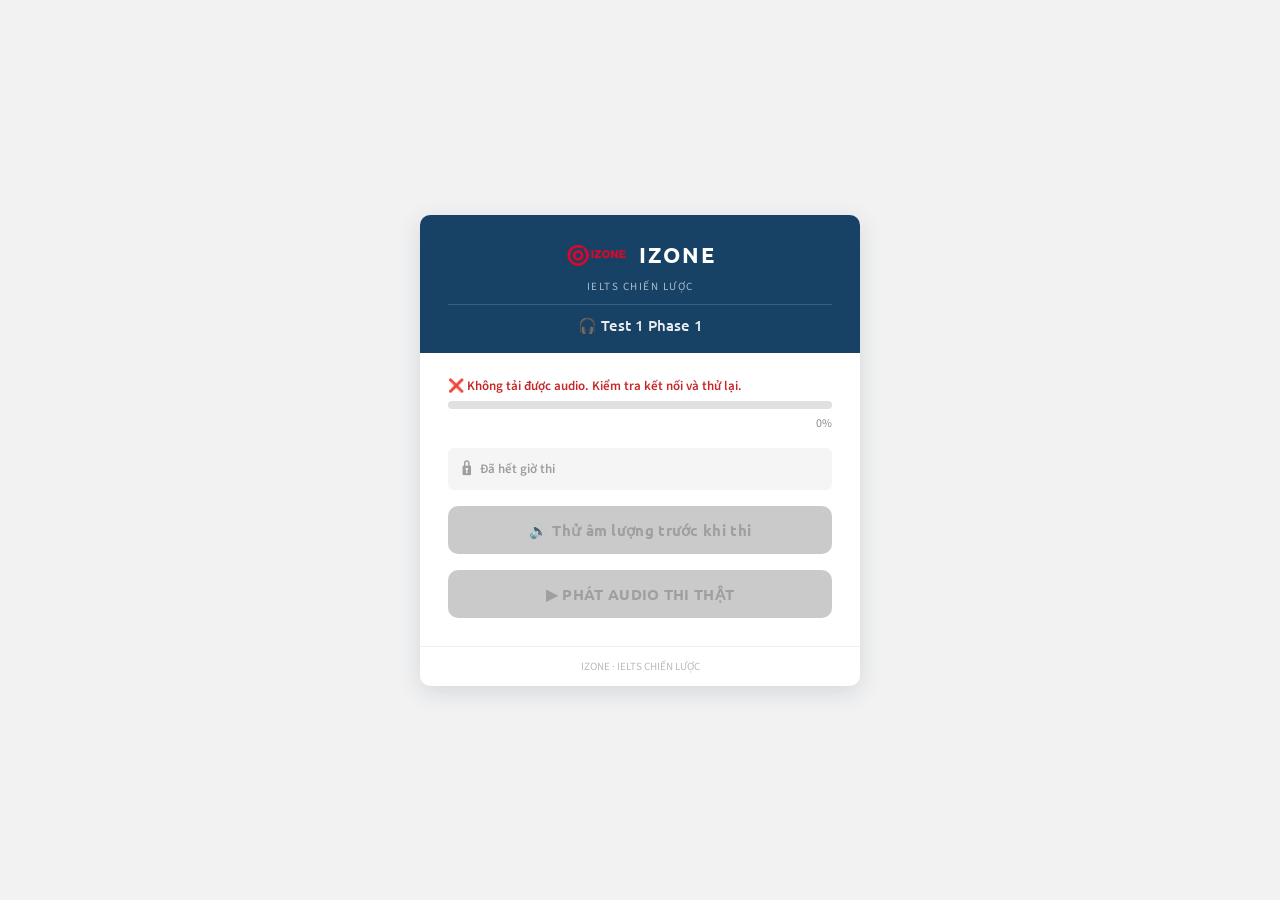
==== 1xjm77.html @ 49f04b33 "Rename test files to random codes" ====
<!DOCTYPE html>
<html lang="vi">
<head>
  <meta charset="UTF-8">
  <meta name="viewport" content="width=device-width, initial-scale=1">
  <title>IZONE – Test 1 Phase 1</title>
  <link rel="stylesheet" href="assets/css/style.css">
  <link rel="icon" href="assets/img/favicon.png">
</head>
<body>
  <script>
    const CONFIG = {
      testId:        'test-1',
      testName:      'Test 1 Phase 1',
      audioUrl:      'https://pub-7406d9d7254a4ef7b5d1ad82edb9964b.r2.dev/Audio%20test%2034/Test%201.MP3',
      soundcheckUrl: 'https://pub-7406d9d7254a4ef7b5d1ad82edb9964b.r2.dev/Audio%20test%2034/soundcheck.mp3',
    };
  </script>
  <script src="assets/js/player.js"></script>
</body>
</html>
---- assets/css/style.css ----
@import url('https://fonts.googleapis.com/css2?family=Ubuntu:wght@400;500;700&family=Source+Sans+3:wght@400;600;700&display=swap');

/* ── IZONE Brand Variables ── */
:root {
  --red:       #DB0829;
  --red-dark:  #b5061f;
  --navy:      #174266;
  --navy-dark: #0f2d47;
  --gray-light:#F2F2F2;
  --gray:      #44494D;
  --white:     #ffffff;
  --success:   #2e7d32;
  --warning:   #E65100;
  --disabled:  #bdbdbd;
  --font-main: 'Ubuntu', sans-serif;
  --font-body: 'Source Sans 3', sans-serif;
  --radius:    10px;
  --shadow:    0 6px 24px rgba(23, 66, 102, 0.14);
}

/* ── Reset ── */
*, *::before, *::after { box-sizing: border-box; margin: 0; padding: 0; }

body {
  font-family: var(--font-body);
  background: var(--gray-light);
  min-height: 100vh;
  display: flex;
  flex-direction: column;
  align-items: center;
  justify-content: center;
  padding: 20px;
}

/* ── Card ── */
.card {
  background: var(--white);
  border-radius: var(--radius);
  box-shadow: var(--shadow);
  width: 100%;
  max-width: 440px;
  overflow: hidden;
}

/* ── Header ── */
.card-header {
  background: var(--navy);
  padding: 22px 28px 18px;
  text-align: center;
}

.brand-logo {
  display: flex;
  align-items: center;
  justify-content: center;
  gap: 10px;
  margin-bottom: 6px;
}

.brand-logo img {
  height: 36px;
  width: auto;
}

.brand-name {
  font-family: var(--font-main);
  font-size: 22px;
  font-weight: 700;
  color: var(--white);
  letter-spacing: 2px;
}

.brand-tagline {
  font-family: var(--font-body);
  font-size: 11px;
  color: rgba(255,255,255,0.65);
  letter-spacing: 1.5px;
  text-transform: uppercase;
}

.test-title {
  font-family: var(--font-main);
  font-size: 15px;
  font-weight: 500;
  color: rgba(255,255,255,0.9);
  margin-top: 10px;
  padding-top: 10px;
  border-top: 1px solid rgba(255,255,255,0.15);
}

/* ── Body ── */
.card-body {
  padding: 24px 28px 28px;
  display: flex;
  flex-direction: column;
  gap: 16px;
}

/* ── Load Progress ── */
.load-section { display: flex; flex-direction: column; gap: 6px; }

.load-label {
  font-size: 13px;
  font-weight: 600;
  color: var(--gray);
}

.progress-track {
  width: 100%;
  height: 8px;
  background: #e0e0e0;
  border-radius: 99px;
  overflow: hidden;
}

.progress-fill {
  height: 100%;
  width: 0%;
  background: var(--navy);
  border-radius: 99px;
  transition: width 0.2s ease;
}

.progress-fill.done { background: var(--success); }

.load-text {
  font-size: 12px;
  color: #888;
  text-align: right;
}

/* ── Time Notice ── */
.time-notice {
  display: flex;
  align-items: center;
  gap: 8px;
  padding: 10px 14px;
  border-radius: 6px;
  font-size: 13px;
  font-weight: 600;
}

.time-notice.waiting {
  background: #fff3e0;
  color: var(--warning);
}

.time-notice.open {
  background: #e8f5e9;
  color: var(--success);
}

.time-notice.closed {
  background: #f5f5f5;
  color: #9e9e9e;
}

.time-notice .icon { font-size: 16px; flex-shrink: 0; }
.time-notice .text { flex: 1; }

.countdown {
  font-family: var(--font-main);
  font-size: 12px;
  font-weight: 700;
  letter-spacing: 0.5px;
  opacity: 0.8;
}

/* ── Buttons ── */
.btn {
  width: 100%;
  padding: 14px 20px;
  font-family: var(--font-main);
  font-size: 15px;
  font-weight: 700;
  border: none;
  border-radius: var(--radius);
  cursor: pointer;
  transition: background 0.2s, transform 0.1s, opacity 0.2s;
  display: flex;
  align-items: center;
  justify-content: center;
  gap: 8px;
  letter-spacing: 0.3px;
}

.btn:active:not(:disabled) { transform: scale(0.98); }

.btn:disabled {
  background: var(--disabled) !important;
  color: #888 !important;
  cursor: not-allowed;
  opacity: 0.8;
}

.btn-soundcheck {
  background: var(--navy);
  color: var(--white);
}
.btn-soundcheck:hover:not(:disabled) { background: var(--navy-dark); }

.btn-play {
  background: var(--red);
  color: var(--white);
}
.btn-play:hover:not(:disabled) { background: var(--red-dark); }

/* ── Playing State ── */
.playing-state {
  display: none;
  flex-direction: column;
  align-items: center;
  gap: 14px;
  padding: 8px 0;
  text-align: center;
}

.playing-badge {
  display: flex;
  align-items: center;
  gap: 8px;
  background: #ffebee;
  color: var(--red);
  font-family: var(--font-main);
  font-size: 13px;
  font-weight: 700;
  padding: 8px 14px;
  border-radius: 6px;
  letter-spacing: 0.3px;
}

.playing-badge .dot {
  width: 8px; height: 8px;
  background: var(--red);
  border-radius: 50%;
  animation: blink 1s infinite;
}

@keyframes blink {
  0%, 100% { opacity: 1; }
  50% { opacity: 0.2; }
}

.playing-progress-track {
  width: 100%;
  height: 6px;
  background: #e0e0e0;
  border-radius: 99px;
  overflow: hidden;
}

.playing-progress-fill {
  height: 100%;
  width: 0%;
  background: var(--red);
  border-radius: 99px;
  transition: width 0.5s linear;
}

.playing-time {
  font-family: var(--font-main);
  font-size: 13px;
  color: var(--gray);
  font-weight: 600;
}

.playing-warning {
  font-size: 12px;
  color: #e53935;
  font-weight: 600;
}

/* ── Ended State ── */
.ended-state {
  display: none;
  flex-direction: column;
  align-items: center;
  gap: 10px;
  text-align: center;
  padding: 8px 0;
}

.ended-icon { font-size: 36px; }

.ended-title {
  font-family: var(--font-main);
  font-size: 16px;
  font-weight: 700;
  color: var(--navy);
}

.ended-sub {
  font-size: 13px;
  color: #888;
}

/* ── Already Played State ── */
.already-played {
  display: none;
  flex-direction: column;
  align-items: center;
  gap: 10px;
  text-align: center;
  padding: 8px 0;
}

.already-played .icon { font-size: 32px; }

.already-played .title {
  font-family: var(--font-main);
  font-size: 15px;
  font-weight: 700;
  color: var(--gray);
}

.already-played .sub { font-size: 13px; color: #aaa; }

/* ── Modal ── */
.modal-overlay {
  display: none;
  position: fixed;
  inset: 0;
  background: rgba(23, 66, 102, 0.7);
  z-index: 100;
  justify-content: center;
  align-items: center;
  padding: 20px;
}

.modal-overlay.open { display: flex; }

.modal-box {
  background: var(--white);
  border-radius: var(--radius);
  width: 100%;
  max-width: 360px;
  overflow: hidden;
  box-shadow: 0 12px 40px rgba(0,0,0,0.25);
}

.modal-header {
  background: var(--navy);
  padding: 16px 20px;
  text-align: center;
}

.modal-header h3 {
  font-family: var(--font-main);
  font-size: 16px;
  font-weight: 700;
  color: var(--white);
}

.modal-body {
  padding: 20px;
  display: flex;
  flex-direction: column;
  gap: 14px;
}

.modal-desc {
  font-size: 14px;
  color: var(--gray);
  text-align: center;
  line-height: 1.6;
}

/* Waveform animation */
.waveform {
  display: flex;
  align-items: center;
  justify-content: center;
  gap: 4px;
  height: 36px;
}

.waveform .bar {
  width: 4px;
  border-radius: 2px;
  background: var(--red);
  animation: wave 1.2s ease-in-out infinite;
}

.waveform .bar:nth-child(1) { animation-delay: 0s;    height: 12px; }
.waveform .bar:nth-child(2) { animation-delay: 0.1s;  height: 20px; }
.waveform .bar:nth-child(3) { animation-delay: 0.2s;  height: 30px; }
.waveform .bar:nth-child(4) { animation-delay: 0.3s;  height: 24px; }
.waveform .bar:nth-child(5) { animation-delay: 0.4s;  height: 36px; }
.waveform .bar:nth-child(6) { animation-delay: 0.5s;  height: 28px; }
.waveform .bar:nth-child(7) { animation-delay: 0.4s;  height: 20px; }
.waveform .bar:nth-child(8) { animation-delay: 0.3s;  height: 30px; }
.waveform .bar:nth-child(9) { animation-delay: 0.2s;  height: 18px; }
.waveform .bar:nth-child(10){ animation-delay: 0.1s;  height: 10px; }

@keyframes wave {
  0%, 100% { transform: scaleY(0.4); opacity: 0.5; }
  50%       { transform: scaleY(1);   opacity: 1;   }
}

.waveform.paused .bar { animation-play-state: paused; opacity: 0.3; }

.modal-status {
  text-align: center;
  font-size: 13px;
  font-weight: 600;
  color: var(--warning);
  min-height: 18px;
}

.modal-status.done { color: var(--success); }

.modal-actions {
  display: flex;
  flex-direction: column;
  gap: 8px;
}

.btn-sm {
  padding: 11px 16px;
  font-size: 14px;
}

.btn-outline {
  background: transparent;
  color: var(--navy);
  border: 2px solid var(--navy);
}
.btn-outline:hover:not(:disabled) { background: var(--navy); color: var(--white); }

.btn-confirm {
  background: var(--success);
  color: var(--white);
}
.btn-confirm:hover:not(:disabled) { background: #1b5e20; }

/* ── Footer ── */
.card-footer {
  padding: 12px 28px;
  border-top: 1px solid #f0f0f0;
  text-align: center;
  font-size: 11px;
  color: #bbb;
}

/* ── Responsive ── */
@media (max-width: 480px) {
  .card-header { padding: 18px 20px 14px; }
  .card-body   { padding: 18px 20px 22px; }
  .brand-name  { font-size: 20px; }
}
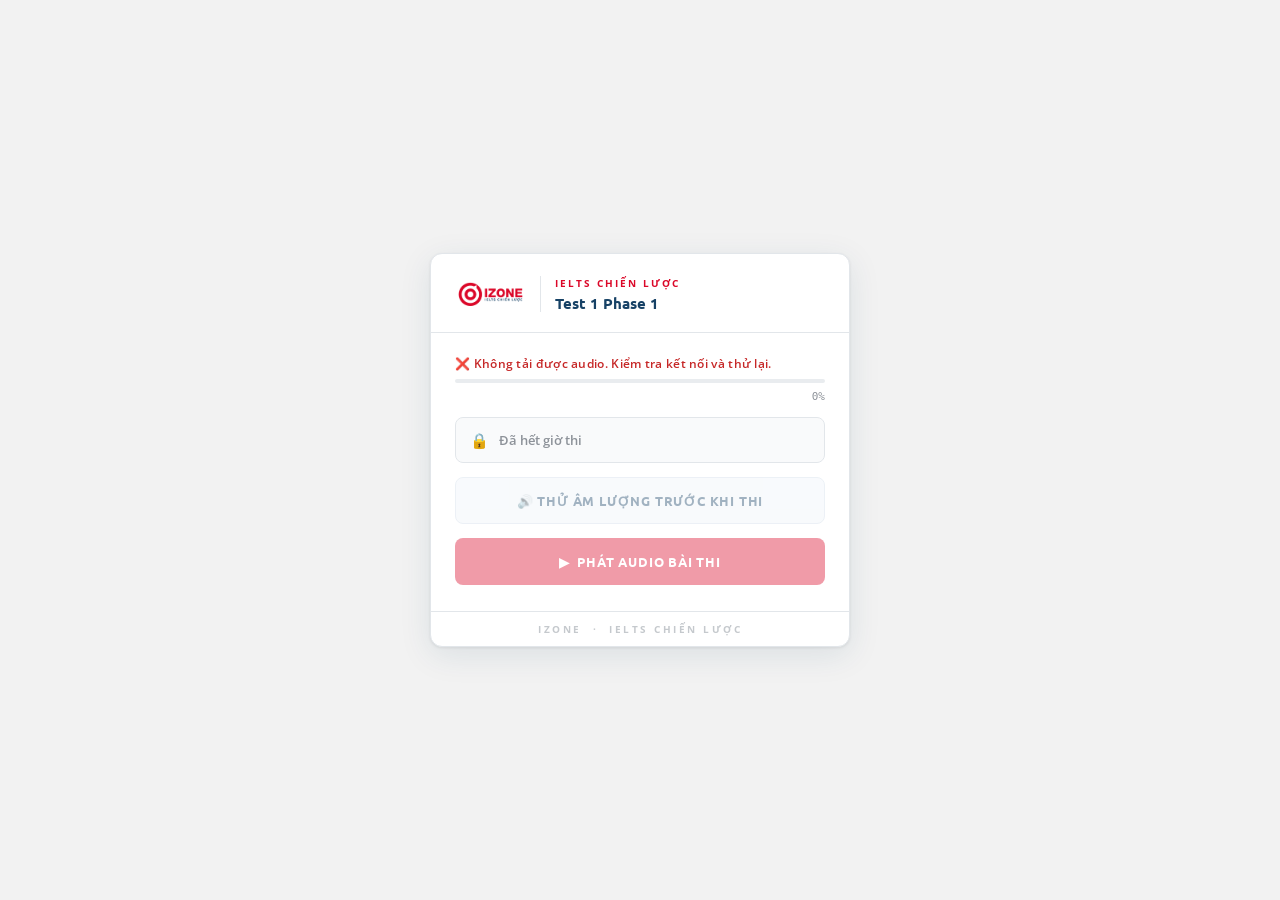
==== commit 6c291fb3: "Fix fonts: switch to link tags + Open Sans" ====
--- a/1xjm77.html
+++ b/1xjm77.html
@@ -5,6 +5,9 @@
   <meta name="viewport" content="width=device-width, initial-scale=1">
   <title>IZONE – Test 1 Phase 1</title>
   <link rel="stylesheet" href="assets/css/style.css">
+  <link rel="preconnect" href="https://fonts.googleapis.com">
+  <link rel="preconnect" href="https://fonts.gstatic.com" crossorigin>
+  <link href="https://fonts.googleapis.com/css2?family=Ubuntu:wght@400;500;700&family=Open+Sans:wght@400;600;700&family=Ubuntu+Mono:wght@400;700&display=swap" rel="stylesheet">
   <link rel="icon" href="assets/img/favicon.png">
 </head>
 <body>
--- a/assets/css/style.css
+++ b/assets/css/style.css
@@ -1,114 +1,143 @@
-@import url('https://fonts.googleapis.com/css2?family=Ubuntu:wght@400;500;700&family=Source+Sans+3:wght@400;600;700&display=swap');
-
-/* ── IZONE Brand Variables ── */
+/* ── IZONE Tokens ── */
 :root {
-  --red:       #DB0829;
-  --red-dark:  #b5061f;
-  --navy:      #174266;
-  --navy-dark: #0f2d47;
-  --gray-light:#F2F2F2;
-  --gray:      #44494D;
-  --white:     #ffffff;
-  --success:   #2e7d32;
-  --warning:   #E65100;
-  --disabled:  #bdbdbd;
-  --font-main: 'Ubuntu', sans-serif;
-  --font-body: 'Source Sans 3', sans-serif;
-  --radius:    10px;
-  --shadow:    0 6px 24px rgba(23, 66, 102, 0.14);
+  --red:         #DB0829;
+  --red-light:   #fff0f2;
+  --red-mid:     rgba(219,8,41,0.12);
+  --navy:        #174266;
+  --navy-light:  #eef3f9;
+  --gray-bg:     #F2F2F2;
+  --gray-border: #e2e6ea;
+  --gray-text:   #44494D;
+  --gray-muted:  #8d9299;
+  --white:       #ffffff;
+  --success:     #16a34a;
+  --success-bg:  #f0fdf4;
+  --warning:     #c2410c;
+  --warning-bg:  #fff7ed;
+  --f-display:   'Ubuntu', sans-serif;
+  --f-body:      'Open Sans', sans-serif;
+  --f-mono:      'Ubuntu Mono', monospace;
+  --r:           12px;
+  --r-sm:        8px;
+  --shadow-card: 0 1px 3px rgba(0,0,0,0.08), 0 8px 32px rgba(23,66,102,0.10);
+  --shadow-btn:  0 2px 8px rgba(219,8,41,0.25);
 }
 
 /* ── Reset ── */
 *, *::before, *::after { box-sizing: border-box; margin: 0; padding: 0; }
 
 body {
-  font-family: var(--font-body);
-  background: var(--gray-light);
+  font-family: var(--f-body);
+  background: var(--gray-bg);
   min-height: 100vh;
   display: flex;
   flex-direction: column;
   align-items: center;
   justify-content: center;
-  padding: 20px;
-}
-
-/* ── Card ── */
+  padding: 24px 16px;
+}
+
+/* ════════════════════════════════════════
+   CARD
+════════════════════════════════════════ */
 .card {
   background: var(--white);
-  border-radius: var(--radius);
-  box-shadow: var(--shadow);
+  border-radius: var(--r);
   width: 100%;
-  max-width: 440px;
+  max-width: 420px;
+  box-shadow: var(--shadow-card);
+  border: 1px solid var(--gray-border);
   overflow: hidden;
 }
 
 /* ── Header ── */
 .card-header {
-  background: var(--navy);
-  padding: 22px 28px 18px;
-  text-align: center;
-}
-
-.brand-logo {
-  display: flex;
-  align-items: center;
-  justify-content: center;
-  gap: 10px;
-  margin-bottom: 6px;
-}
-
-.brand-logo img {
+  padding: 20px 24px 18px;
+  border-bottom: 1px solid var(--gray-border);
+  display: flex;
+  align-items: center;
+  gap: 14px;
+}
+
+/* Logo block — left side */
+.header-logo {
+  flex-shrink: 0;
+}
+
+.header-logo img {
+  display: block;
+  height: 40px;
+  width: auto;
+}
+
+/* Fallback text when img fails */
+.header-logo .logo-text-fallback {
+  display: none;
+  font-family: var(--f-display);
+  font-size: 19px;
+  font-weight: 700;
+  color: var(--navy);
+  letter-spacing: 3px;
+}
+
+.header-logo.failed img               { display: none; }
+.header-logo.failed .logo-text-fallback { display: block; }
+
+/* Divider */
+.header-divider {
+  width: 1px;
   height: 36px;
-  width: auto;
-}
-
-.brand-name {
-  font-family: var(--font-main);
-  font-size: 22px;
-  font-weight: 700;
-  color: var(--white);
+  background: var(--gray-border);
+  flex-shrink: 0;
+}
+
+/* Test info — right side */
+.header-info { flex: 1; min-width: 0; }
+
+.header-tagline {
+  font-size: 10px;
+  font-weight: 700;
+  color: var(--red);
   letter-spacing: 2px;
-}
-
-.brand-tagline {
-  font-family: var(--font-body);
-  font-size: 11px;
-  color: rgba(255,255,255,0.65);
-  letter-spacing: 1.5px;
   text-transform: uppercase;
-}
-
-.test-title {
-  font-family: var(--font-main);
+  margin-bottom: 3px;
+}
+
+.header-test-name {
+  font-family: var(--f-display);
   font-size: 15px;
-  font-weight: 500;
-  color: rgba(255,255,255,0.9);
-  margin-top: 10px;
-  padding-top: 10px;
-  border-top: 1px solid rgba(255,255,255,0.15);
+  font-weight: 700;
+  color: var(--navy);
+  white-space: nowrap;
+  overflow: hidden;
+  text-overflow: ellipsis;
 }
 
 /* ── Body ── */
 .card-body {
-  padding: 24px 28px 28px;
+  padding: 22px 24px 26px;
   display: flex;
   flex-direction: column;
-  gap: 16px;
-}
-
-/* ── Load Progress ── */
-.load-section { display: flex; flex-direction: column; gap: 6px; }
+  gap: 14px;
+}
+
+/* ── Load Section ── */
+.load-section { display: flex; flex-direction: column; gap: 7px; }
 
 .load-label {
-  font-size: 13px;
+  display: flex;
+  align-items: center;
+  gap: 6px;
+  font-size: 12px;
   font-weight: 600;
-  color: var(--gray);
+  color: var(--gray-muted);
+  letter-spacing: 0.3px;
 }
 
 .progress-track {
   width: 100%;
-  height: 8px;
-  background: #e0e0e0;
+  height: 4px;
+  background: #e9ecef;
   border-radius: 99px;
   overflow: hidden;
 }
@@ -116,16 +145,17 @@
 .progress-fill {
   height: 100%;
   width: 0%;
-  background: var(--navy);
+  background: var(--red);
   border-radius: 99px;
-  transition: width 0.2s ease;
+  transition: width 0.25s ease;
 }
 
 .progress-fill.done { background: var(--success); }
 
 .load-text {
-  font-size: 12px;
-  color: #888;
+  font-family: var(--f-mono);
+  font-size: 11px;
+  color: var(--gray-muted);
   text-align: right;
 }
 
@@ -133,118 +163,141 @@
 .time-notice {
   display: flex;
   align-items: center;
-  gap: 8px;
-  padding: 10px 14px;
-  border-radius: 6px;
-  font-size: 13px;
+  gap: 10px;
+  padding: 12px 14px;
+  border-radius: var(--r-sm);
+  border: 1px solid;
+}
+
+.time-notice.waiting {
+  background: var(--warning-bg);
+  border-color: #fed7aa;
+}
+
+.time-notice.open {
+  background: var(--success-bg);
+  border-color: #bbf7d0;
+}
+
+.time-notice.closed {
+  background: #f9fafb;
+  border-color: var(--gray-border);
+}
+
+.time-notice .icon { font-size: 15px; flex-shrink: 0; }
+
+.time-notice .text {
+  flex: 1;
+  font-size: 12.5px;
   font-weight: 600;
 }
 
-.time-notice.waiting {
-  background: #fff3e0;
+.time-notice.waiting .text { color: var(--warning); }
+.time-notice.open    .text { color: var(--success); }
+.time-notice.closed  .text { color: var(--gray-muted); }
+
+.countdown {
+  font-family: var(--f-mono);
+  font-size: 12.5px;
+  font-weight: 700;
+  letter-spacing: 1px;
   color: var(--warning);
 }
 
-.time-notice.open {
-  background: #e8f5e9;
-  color: var(--success);
-}
-
-.time-notice.closed {
-  background: #f5f5f5;
-  color: #9e9e9e;
-}
-
-.time-notice .icon { font-size: 16px; flex-shrink: 0; }
-.time-notice .text { flex: 1; }
-
-.countdown {
-  font-family: var(--font-main);
-  font-size: 12px;
-  font-weight: 700;
-  letter-spacing: 0.5px;
-  opacity: 0.8;
-}
+.time-notice.open   .countdown { color: var(--success); }
+.time-notice.closed .countdown { color: var(--gray-muted); }
 
 /* ── Buttons ── */
 .btn {
   width: 100%;
   padding: 14px 20px;
-  font-family: var(--font-main);
-  font-size: 15px;
+  font-family: var(--f-display);
+  font-size: 13px;
   font-weight: 700;
   border: none;
-  border-radius: var(--radius);
+  border-radius: var(--r-sm);
   cursor: pointer;
-  transition: background 0.2s, transform 0.1s, opacity 0.2s;
+  transition: all 0.18s ease;
   display: flex;
   align-items: center;
   justify-content: center;
   gap: 8px;
-  letter-spacing: 0.3px;
+  letter-spacing: 0.8px;
+  text-transform: uppercase;
 }
 
 .btn:active:not(:disabled) { transform: scale(0.98); }
 
 .btn:disabled {
-  background: var(--disabled) !important;
-  color: #888 !important;
+  opacity: 0.4;
   cursor: not-allowed;
-  opacity: 0.8;
+  transform: none !important;
+  box-shadow: none !important;
 }
 
 .btn-soundcheck {
-  background: var(--navy);
-  color: var(--white);
-}
-.btn-soundcheck:hover:not(:disabled) { background: var(--navy-dark); }
+  background: var(--navy-light);
+  color: var(--navy);
+  border: 1px solid #d0dce9;
+}
+
+.btn-soundcheck:hover:not(:disabled) {
+  background: #dce8f3;
+  border-color: #b0c8de;
+}
 
 .btn-play {
   background: var(--red);
   color: var(--white);
-}
-.btn-play:hover:not(:disabled) { background: var(--red-dark); }
+  box-shadow: var(--shadow-btn);
+  border: 1px solid rgba(219,8,41,0.3);
+}
+
+.btn-play:hover:not(:disabled) {
+  background: #c0061f;
+  box-shadow: 0 4px 14px rgba(219,8,41,0.38);
+  transform: translateY(-1px);
+}
 
 /* ── Playing State ── */
 .playing-state {
   display: none;
   flex-direction: column;
   align-items: center;
-  gap: 14px;
-  padding: 8px 0;
-  text-align: center;
+  gap: 13px;
 }
 
 .playing-badge {
   display: flex;
   align-items: center;
-  gap: 8px;
-  background: #ffebee;
+  gap: 7px;
+  padding: 6px 14px;
+  background: var(--red-light);
+  border: 1px solid rgba(219,8,41,0.2);
+  border-radius: 99px;
+  font-size: 10.5px;
+  font-weight: 700;
   color: var(--red);
-  font-family: var(--font-main);
-  font-size: 13px;
-  font-weight: 700;
-  padding: 8px 14px;
-  border-radius: 6px;
-  letter-spacing: 0.3px;
+  letter-spacing: 1.5px;
+  text-transform: uppercase;
 }
 
 .playing-badge .dot {
-  width: 8px; height: 8px;
+  width: 6px; height: 6px;
   background: var(--red);
   border-radius: 50%;
-  animation: blink 1s infinite;
-}
-
-@keyframes blink {
-  0%, 100% { opacity: 1; }
-  50% { opacity: 0.2; }
+  animation: pulse 1.4s ease-in-out infinite;
+}
+
+@keyframes pulse {
+  0%, 100% { opacity: 1; transform: scale(1); }
+  50%       { opacity: 0.3; transform: scale(0.6); }
 }
 
 .playing-progress-track {
   width: 100%;
-  height: 6px;
-  background: #e0e0e0;
+  height: 4px;
+  background: #e9ecef;
   border-radius: 99px;
   overflow: hidden;
 }
@@ -258,16 +311,18 @@
 }
 
 .playing-time {
-  font-family: var(--font-main);
-  font-size: 13px;
-  color: var(--gray);
-  font-weight: 600;
+  font-family: var(--f-mono);
+  font-size: 15px;
+  font-weight: 700;
+  color: var(--navy);
+  letter-spacing: 2px;
 }
 
 .playing-warning {
-  font-size: 12px;
-  color: #e53935;
-  font-weight: 600;
+  font-size: 11.5px;
+  color: var(--gray-muted);
+  text-align: center;
+  line-height: 1.5;
 }
 
 /* ── Ended State ── */
@@ -277,50 +332,71 @@
   align-items: center;
   gap: 10px;
   text-align: center;
-  padding: 8px 0;
-}
-
-.ended-icon { font-size: 36px; }
+  padding: 10px 0;
+}
+
+.ended-icon { font-size: 40px; line-height: 1; }
 
 .ended-title {
-  font-family: var(--font-main);
-  font-size: 16px;
+  font-family: var(--f-display);
+  font-size: 17px;
   font-weight: 700;
   color: var(--navy);
 }
 
 .ended-sub {
   font-size: 13px;
-  color: #888;
-}
-
-/* ── Already Played State ── */
+  color: var(--gray-muted);
+  line-height: 1.7;
+}
+
+/* ── Already Played ── */
 .already-played {
   display: none;
   flex-direction: column;
   align-items: center;
   gap: 10px;
   text-align: center;
-  padding: 8px 0;
-}
-
-.already-played .icon { font-size: 32px; }
+  padding: 12px 0;
+}
+
+.already-played .icon { font-size: 36px; opacity: 0.4; }
 
 .already-played .title {
-  font-family: var(--font-main);
+  font-family: var(--f-display);
   font-size: 15px;
   font-weight: 700;
-  color: var(--gray);
-}
-
-.already-played .sub { font-size: 13px; color: #aaa; }
-
-/* ── Modal ── */
+  color: var(--gray-text);
+}
+
+.already-played .sub {
+  font-size: 13px;
+  color: var(--gray-muted);
+  line-height: 1.7;
+}
+
+/* ── Footer ── */
+.card-footer {
+  padding: 10px 24px;
+  border-top: 1px solid var(--gray-border);
+  text-align: center;
+  font-size: 10px;
+  font-weight: 700;
+  color: #c5c9cd;
+  letter-spacing: 2.5px;
+  text-transform: uppercase;
+}
+
+/* ════════════════════════════════════════
+   MODAL
+════════════════════════════════════════ */
 .modal-overlay {
   display: none;
   position: fixed;
   inset: 0;
-  background: rgba(23, 66, 102, 0.7);
+  background: rgba(23,66,102,0.45);
+  backdrop-filter: blur(6px);
+  -webkit-backdrop-filter: blur(6px);
   z-index: 100;
   justify-content: center;
   align-items: center;
@@ -331,120 +407,235 @@
 
 .modal-box {
   background: var(--white);
-  border-radius: var(--radius);
+  border-radius: var(--r);
   width: 100%;
   max-width: 360px;
   overflow: hidden;
-  box-shadow: 0 12px 40px rgba(0,0,0,0.25);
+  box-shadow: 0 20px 60px rgba(23,66,102,0.2);
+  border: 1px solid var(--gray-border);
 }
 
 .modal-header {
   background: var(--navy);
-  padding: 16px 20px;
-  text-align: center;
+  padding: 18px 24px;
+  text-align: center;
+  position: relative;
+}
+
+.modal-header::after {
+  content: '';
+  position: absolute;
+  bottom: 0; left: 24px; right: 24px;
+  height: 2px;
+  background: var(--red);
+  border-radius: 2px 2px 0 0;
 }
 
 .modal-header h3 {
-  font-family: var(--font-main);
-  font-size: 16px;
+  font-family: var(--f-display);
+  font-size: 15px;
   font-weight: 700;
   color: var(--white);
+  letter-spacing: 0.3px;
 }
 
 .modal-body {
-  padding: 20px;
+  padding: 20px 24px 24px;
   display: flex;
   flex-direction: column;
   gap: 14px;
 }
 
 .modal-desc {
-  font-size: 14px;
-  color: var(--gray);
-  text-align: center;
-  line-height: 1.6;
-}
-
-/* Waveform animation */
+  font-size: 13.5px;
+  color: var(--gray-text);
+  text-align: center;
+  line-height: 1.75;
+}
+
+/* ── Waveform ── */
 .waveform {
   display: flex;
   align-items: center;
   justify-content: center;
-  gap: 4px;
-  height: 36px;
+  gap: 3px;
+  height: 52px;
 }
 
 .waveform .bar {
-  width: 4px;
+  width: 3px;
   border-radius: 2px;
   background: var(--red);
-  animation: wave 1.2s ease-in-out infinite;
-}
-
-.waveform .bar:nth-child(1) { animation-delay: 0s;    height: 12px; }
-.waveform .bar:nth-child(2) { animation-delay: 0.1s;  height: 20px; }
-.waveform .bar:nth-child(3) { animation-delay: 0.2s;  height: 30px; }
-.waveform .bar:nth-child(4) { animation-delay: 0.3s;  height: 24px; }
-.waveform .bar:nth-child(5) { animation-delay: 0.4s;  height: 36px; }
-.waveform .bar:nth-child(6) { animation-delay: 0.5s;  height: 28px; }
-.waveform .bar:nth-child(7) { animation-delay: 0.4s;  height: 20px; }
-.waveform .bar:nth-child(8) { animation-delay: 0.3s;  height: 30px; }
-.waveform .bar:nth-child(9) { animation-delay: 0.2s;  height: 18px; }
-.waveform .bar:nth-child(10){ animation-delay: 0.1s;  height: 10px; }
+  animation: wave 1s ease-in-out infinite;
+  transform-origin: bottom center;
+}
+
+.waveform .bar:nth-child(1)  { height: 10px; animation-delay: 0s;    }
+.waveform .bar:nth-child(2)  { height: 20px; animation-delay: 0.08s; }
+.waveform .bar:nth-child(3)  { height: 32px; animation-delay: 0.16s; }
+.waveform .bar:nth-child(4)  { height: 44px; animation-delay: 0.24s; }
+.waveform .bar:nth-child(5)  { height: 52px; animation-delay: 0.32s; }
+.waveform .bar:nth-child(6)  { height: 38px; animation-delay: 0.40s; }
+.waveform .bar:nth-child(7)  { height: 26px; animation-delay: 0.32s; }
+.waveform .bar:nth-child(8)  { height: 44px; animation-delay: 0.24s; }
+.waveform .bar:nth-child(9)  { height: 52px; animation-delay: 0.16s; }
+.waveform .bar:nth-child(10) { height: 34px; animation-delay: 0.08s; }
+.waveform .bar:nth-child(11) { height: 20px; animation-delay: 0s;    }
+.waveform .bar:nth-child(12) { height: 10px; animation-delay: 0.08s; }
 
 @keyframes wave {
-  0%, 100% { transform: scaleY(0.4); opacity: 0.5; }
+  0%, 100% { transform: scaleY(0.25); opacity: 0.3; }
   50%       { transform: scaleY(1);   opacity: 1;   }
 }
 
-.waveform.paused .bar { animation-play-state: paused; opacity: 0.3; }
+.waveform.paused .bar {
+  animation-play-state: paused;
+  opacity: 0.2;
+  transform: scaleY(0.25);
+}
 
 .modal-status {
   text-align: center;
-  font-size: 13px;
-  font-weight: 600;
-  color: var(--warning);
-  min-height: 18px;
+  font-size: 11px;
+  font-weight: 700;
+  color: #c2410c;
+  letter-spacing: 1.2px;
+  text-transform: uppercase;
+  min-height: 16px;
 }
 
 .modal-status.done { color: var(--success); }
 
-.modal-actions {
-  display: flex;
-  flex-direction: column;
-  gap: 8px;
-}
-
-.btn-sm {
-  padding: 11px 16px;
-  font-size: 14px;
-}
+.modal-actions { display: flex; flex-direction: column; gap: 8px; }
+
+.btn-sm { padding: 12px 16px; font-size: 12px; }
 
 .btn-outline {
   background: transparent;
   color: var(--navy);
-  border: 2px solid var(--navy);
-}
-.btn-outline:hover:not(:disabled) { background: var(--navy); color: var(--white); }
+  border: 1.5px solid var(--gray-border);
+}
+
+.btn-outline:hover:not(:disabled) {
+  background: var(--navy-light);
+  border-color: #b0c8de;
+}
 
 .btn-confirm {
   background: var(--success);
   color: var(--white);
-}
-.btn-confirm:hover:not(:disabled) { background: #1b5e20; }
-
-/* ── Footer ── */
-.card-footer {
-  padding: 12px 28px;
-  border-top: 1px solid #f0f0f0;
-  text-align: center;
-  font-size: 11px;
-  color: #bbb;
-}
+  box-shadow: 0 2px 8px rgba(22,163,74,0.25);
+}
+
+.btn-confirm:hover:not(:disabled) {
+  background: #15803d;
+  box-shadow: 0 4px 12px rgba(22,163,74,0.35);
+}
+
+/* ════════════════════════════════════════
+   INDEX PAGE
+════════════════════════════════════════ */
+.index-card { max-width: 460px; }
+
+.index-intro {
+  font-size: 13.5px;
+  color: var(--gray-muted);
+  text-align: center;
+  line-height: 1.75;
+}
+
+.test-list { display: flex; flex-direction: column; gap: 8px; }
+
+.test-item {
+  display: flex;
+  align-items: center;
+  justify-content: space-between;
+  padding: 13px 15px;
+  border: 1px solid var(--gray-border);
+  border-radius: var(--r-sm);
+  text-decoration: none;
+  background: var(--white);
+  transition: all 0.16s ease;
+}
+
+.test-item:hover {
+  border-color: #b0c8de;
+  background: var(--navy-light);
+  transform: translateX(3px);
+  box-shadow: 0 2px 8px rgba(23,66,102,0.08);
+}
+
+.test-item-left {
+  display: flex;
+  align-items: center;
+  gap: 12px;
+}
+
+.test-num {
+  width: 34px; height: 34px;
+  border-radius: 50%;
+  background: var(--navy);
+  color: var(--white);
+  font-family: var(--f-display);
+  font-weight: 700;
+  font-size: 14px;
+  display: flex;
+  align-items: center;
+  justify-content: center;
+  flex-shrink: 0;
+}
+
+.test-name {
+  font-family: var(--f-display);
+  font-size: 14px;
+  font-weight: 700;
+  color: var(--navy);
+}
+
+.test-sub {
+  font-size: 11.5px;
+  color: var(--gray-muted);
+  margin-top: 2px;
+}
+
+.test-right {
+  display: flex;
+  align-items: center;
+  gap: 8px;
+}
+
+.badge {
+  font-size: 10px;
+  font-weight: 700;
+  padding: 3px 9px;
+  border-radius: 99px;
+  letter-spacing: 0.5px;
+  text-transform: uppercase;
+}
+
+.badge-done {
+  background: var(--success-bg);
+  color: var(--success);
+  border: 1px solid #bbf7d0;
+}
+
+.badge-pending {
+  background: #f9fafb;
+  color: var(--gray-muted);
+  border: 1px solid var(--gray-border);
+}
+
+.arrow {
+  color: var(--gray-border);
+  font-size: 20px;
+  font-weight: 300;
+  transition: color 0.15s;
+}
+
+.test-item:hover .arrow { color: var(--navy); }
 
 /* ── Responsive ── */
 @media (max-width: 480px) {
-  .card-header { padding: 18px 20px 14px; }
-  .card-body   { padding: 18px 20px 22px; }
-  .brand-name  { font-size: 20px; }
-}
+  .card-header { padding: 16px 18px 14px; }
+  .card-body   { padding: 18px 18px 22px; }
+}
